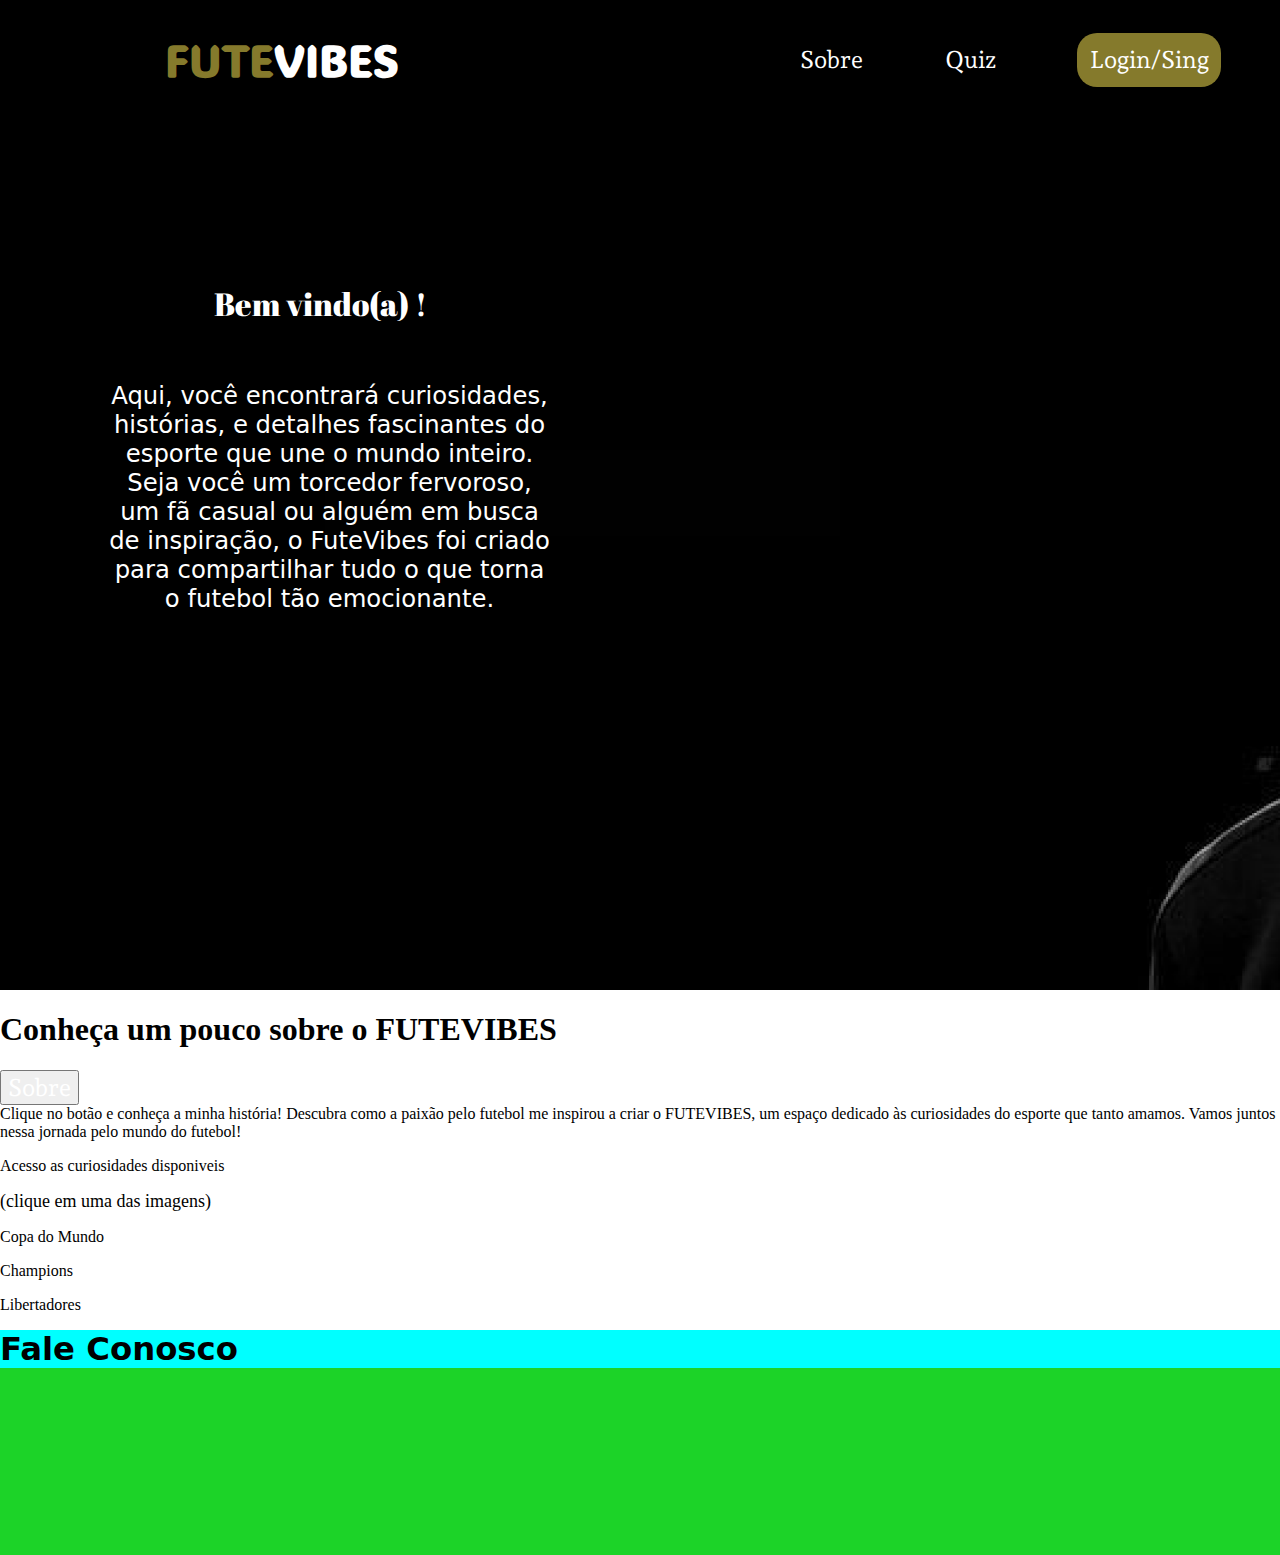
==== Site/index.html @ e691e7d2 "Mundanças no header da tela index" ====
<!DOCTYPE html>
<html lang="en">

<head>
    <meta charset="UTF-8">
    <meta name="viewport" content="width=device-width, initial-scale=1.0">
    <title>FuteVibes</title>
    <link rel="stylesheet" href="CSS/Header.css">
    <link rel="stylesheet" href="CSS/footer.css">
    <link rel="preconnect" href="https://fonts.googleapis.com">
    <link rel="preconnect" href="https://fonts.gstatic.com" crossorigin>
    <link
        href="https://fonts.googleapis.com/css2?family=Andada+Pro:ital,wght@0,400..840;1,400..840&family=Baloo+Bhaina+2:wght@400..800&display=swap"
        rel="stylesheet">
    <link rel="preconnect" href="https://fonts.googleapis.com">
    <link rel="preconnect" href="https://fonts.gstatic.com" crossorigin>
    <link
        href="https://fonts.googleapis.com/css2?family=ADLaM+Display&family=Andada+Pro:ital,wght@0,400..840;1,400..840&family=Baloo+Bhaina+2:wght@400..800&display=swap"
        rel="stylesheet">
    <link rel="preconnect" href="https://fonts.googleapis.com">
    <link rel="preconnect" href="https://fonts.gstatic.com" crossorigin>
    <link
        href="https://fonts.googleapis.com/css2?family=ADLaM+Display&family=Abril+Fatface&family=Andada+Pro:ital,wght@0,400..840;1,400..840&family=Baloo+Bhaina+2:wght@400..800&display=swap"
        rel="stylesheet">
</head>

<body>

    <div class="header">
        <div class="ParteCima">

            <h1>FUTE<span class="vibes">VIBES</span></h1>

            <div class="links">
                <a href="">Sobre</a>
                <a href="">Quiz</a>
                <div class="login">
                    <div class="CirculoAmarelo">
                        <a href="Login.html">Login/Sing</a>
                    </div>
                </div>
            </div>
        </div>
        <div class="ParteBaixo">
            <div class="bemVindo">
                <p>Bem vindo(a) !</p>
            </div>
            <div class="texto">
                <p>Aqui, você encontrará curiosidades, histórias, e detalhes fascinantes do esporte que une o mundo
                    inteiro. Seja você um torcedor fervoroso, um fã casual ou alguém em busca de inspiração, o FuteVibes
                    foi criado para compartilhar tudo o que torna o futebol tão emocionante.</p>
            </div>
        </div>


    </div>


    <div class="Sobre">
        <div class="filho">
            <h1>Conheça um pouco sobre o FUTEVIBES</h1>
            <button>
                <a href="Sobre"> Sobre</a>
            </button>
        </div>
        <div class="filho2">
            <div class="texto">
                Clique no botão e conheça a minha história! Descubra como a paixão pelo futebol me inspirou a criar o
                FUTEVIBES, um espaço dedicado às curiosidades do esporte que tanto amamos. Vamos juntos nessa jornada
                pelo mundo do futebol!
            </div>
        </div>
    </div>

    <div class="Curiosidades">
        <div class="texto">
            <p>Acesso as curiosidades disponiveis</p>
            <div style="font-size: large;">
                (clique em uma das imagens)
            </div>
        </div>
        <div class="acessoCuriosidades">

            <div class="cardCopaDoMundo">

                <p> Copa do Mundo</p>

            </div>


            <div class="cardChampions">
                <p> Champions
                </p>
            </div>


            <div class="cardLibertadores">
                <p>Libertadores</p>
            </div>

        </div>

    </div>
    <div class="footer">
        <div class="faleConosco">
            <h1>Fale Conosco</h1>
            <div class="imagem">
            </div>
        </div>
        <div class="imagem2">

        </div>
        <div class="imagem3">

        </div>
        <div class="FuteVibes">

        </div>

    </div>
</body>

</html>
---- Site/CSS/Header.css ----
body{
    margin: 0;
    
}
a{
    text-decoration: none;
    font-family: 'Andada Pro';
    font-size: x-large;
    color: white ;
}
.header{
    background-image: url(../imagens/image\ 5.png);
    height: 110vh;
    width: 100%;
    background-repeat: no-repeat;
    background-size: cover;
}
 .header h1{
    color: rgba(133, 122, 44, 1);
    font-family: 'ADLaM Display';
    font-size: 280%;
    height: 40%;
    width: 30%;
 
 
}
.header .vibes{
    color: white;
}
.ParteCima{
    height: 20%%;
    width: 100%;
    display: flex;
    justify-content: center;
    align-items: center;
    gap: 16%;
}
.ParteCima img{
    height: 100%;
    width: 40%;
}
.links{
    display: flex;
    justify-content: center;
    align-items: center;
    gap: 35%;
    margin-left: 10%;
}
.CirculoAmarelo{
    background-color: rgba(133, 122, 44, 1);
    height: 6vh;
    width: 121%;
    display: flex;
    align-items: center;
    justify-content: center;
    border-radius: 20px;
}
.ParteBaixo{
    display: flex;
    flex-direction: column;
    width: 50%;
    height: 80%;
}
.ParteBaixo .bemVindo{
    height: 30%;
    width: 100%;
    display: flex;
    align-items: end;
    justify-content: center;
}
.ParteBaixo .bemVindo p{
    color: white;
    font-family: 'Abril Fatface';
    font-size: 200%;
}
.ParteBaixo .texto{
    height: 50%;
    width: 100%;
    display: flex;
    align-items: start;
    justify-content: center;
}
.ParteBaixo .texto p{
    font-family: system-ui, -apple-system, BlinkMacSystemFont, 'Segoe UI', Roboto, Oxygen, Ubuntu, Cantarell, 'Open Sans', 'Helvetica Neue', sans-serif;
    font-size: 152%;
    margin-left: 19px;
    color: white;
    text-align: center;
    width: 70%;   

}
---- Site/CSS/footer.css ----
.footer{
    height: 25vh;
    width: 100%;
    background-color: rgba(28, 211, 40, 1);
}
.faleConosco h1{
    background-color: aqua;
    margin: 0;
    margin-bottom: 20%;
    font-size: 202%;
    font-family: system-ui, -apple-system, BlinkMacSystemFont, 'Segoe UI', Roboto, Oxygen, Ubuntu, Cantarell, 'Open Sans', 'Helvetica Neue', sans-serif;
}
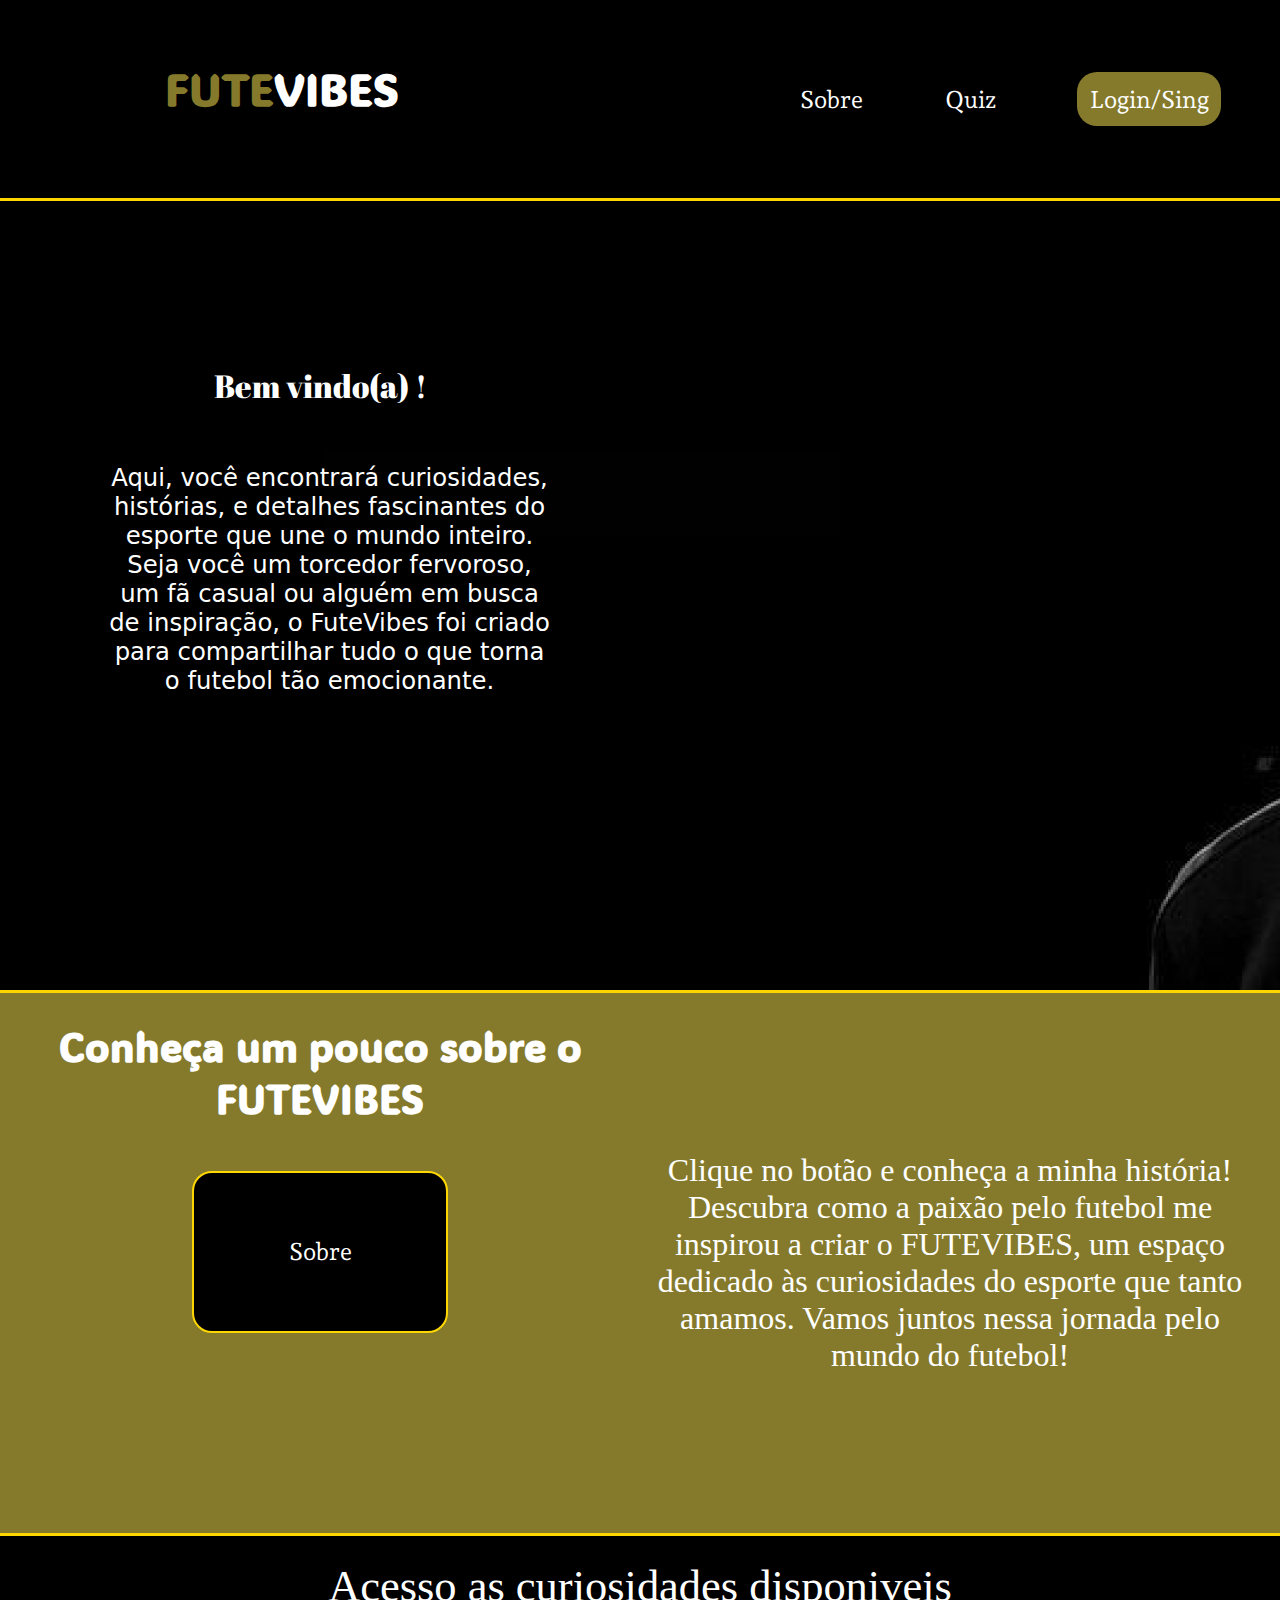
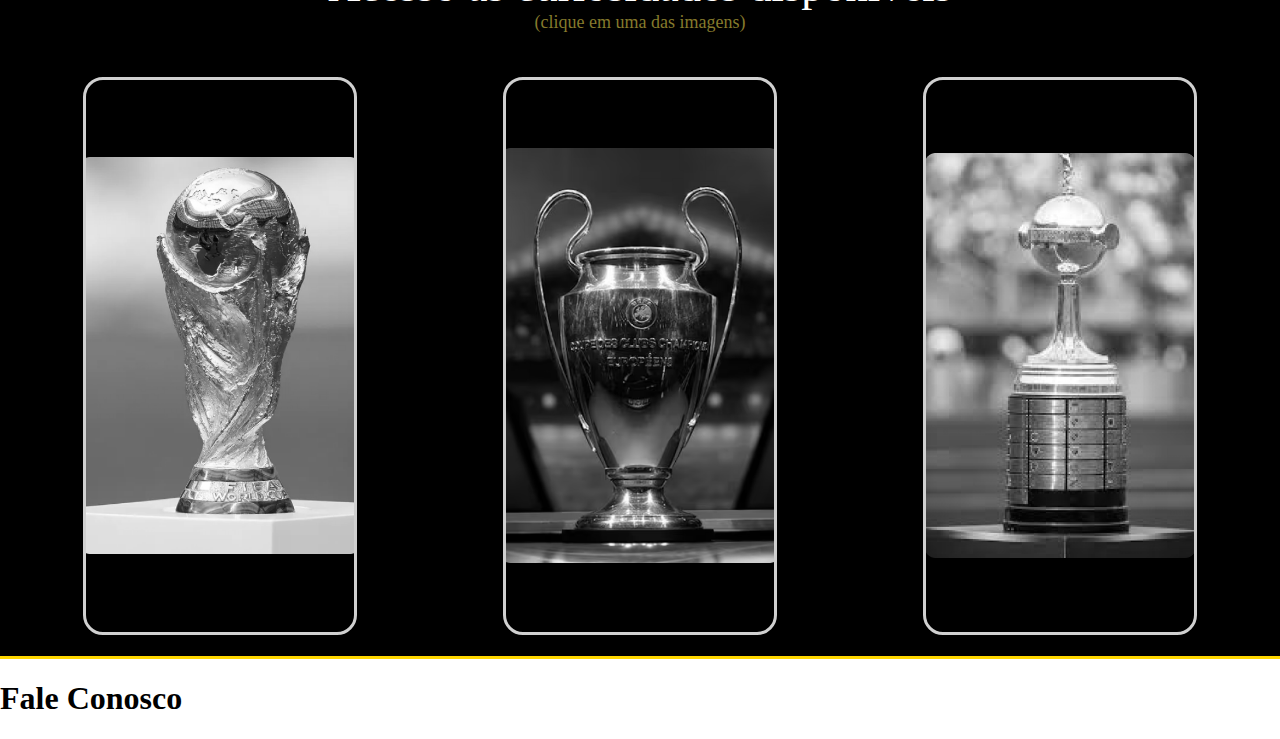
==== commit da636988: "Mudança na tela do Index" ====
--- a/Site/index.html
+++ b/Site/index.html
@@ -6,6 +6,7 @@
     <meta name="viewport" content="width=device-width, initial-scale=1.0">
     <title>FuteVibes</title>
     <link rel="stylesheet" href="CSS/Header.css">
+    <link rel="stylesheet" href="CSS/Index.css">
     <link rel="stylesheet" href="CSS/footer.css">
     <link rel="preconnect" href="https://fonts.googleapis.com">
     <link rel="preconnect" href="https://fonts.gstatic.com" crossorigin>
@@ -89,7 +90,7 @@
 
 
             <div class="cardChampions">
-                <p> Champions
+                <p> Champions League
                 </p>
             </div>
 
--- a/Site/CSS/Header.css
+++ b/Site/CSS/Header.css
@@ -15,6 +15,7 @@
     width: 100%;
     background-repeat: no-repeat;
     background-size: cover;
+    border-bottom: 3px gold solid;
 }
  .header h1{
     color: rgba(133, 122, 44, 1);
@@ -29,12 +30,13 @@
     color: white;
 }
 .ParteCima{
-    height: 20%%;
+    height: 20%;
     width: 100%;
     display: flex;
     justify-content: center;
     align-items: center;
     gap: 16%;
+    border-bottom: 3px gold solid;
 }
 .ParteCima img{
     height: 100%;
@@ -57,6 +59,7 @@
     border-radius: 20px;
 }
 .ParteBaixo{
+
     display: flex;
     flex-direction: column;
     width: 50%;
--- a/Site/CSS/Index.css
+++ b/Site/CSS/Index.css
@@ -0,0 +1,200 @@
+.Sobre{
+    height: 60vh;
+    width: 100%;
+    background-color: rgba(133, 122, 44, 1);
+    display: flex;
+    flex-direction: row;
+    border-bottom: 3px gold solid;
+}
+.Sobre .filho{
+    height: 100%;
+    width: 50%;
+    display: flex;
+    flex-direction: column;
+    justify-content: start;
+    align-items: center;
+    gap: 20px;
+}
+.Sobre .filho h1{
+    font-family: 'ADLaM Display';
+    font-size: 250%;
+    text-align: center;
+    color: white;
+
+}
+.Sobre .filho button{
+    height: 30%;
+    width: 40%;
+    background-color: black;
+    border-radius: 20px;
+    border: 2px gold solid;
+    color: white;
+}
+.Sobre .filho button:hover{
+    height: 30%;
+    width: 40%;
+    background-color: gold;
+    border-radius: 20px;
+    border: 2px gold solid;
+    color: white;
+}
+.Sobre .filho2{
+    height: 100%;
+    width: 50%;
+    display: flex;
+}
+.Sobre .filho2 .texto{
+width: 100%;
+height: 100%;
+display: flex;
+align-items: center;
+justify-content:  start;
+color: white;
+}
+.Sobre .filho2 .texto {
+    text-align: center;
+    font-size: 200%;
+    margin-right: 20px;
+
+}
+ 
+
+.Curiosidades {
+    background-color: black;
+    height: 80vh;
+    width: 100%;
+    display: flex;
+    border-bottom: 3px gold solid;
+    flex-direction: column;
+}
+
+.Curiosidades .acessoCuriosidades {
+
+    height: 100%;
+    width: 100%;
+    display: flex;
+    align-items: center;
+    justify-content: space-around;
+
+
+}
+
+.Curiosidades .texto {
+    color: rgba(133, 122, 44, 1);
+    height: 20%;
+    width: 100%;
+    display: flex;
+    justify-content: center;
+    align-items: center;
+    flex-direction: column;
+}
+.Curiosidades .texto p{
+    color: white;
+    font-size: 278%;
+    margin: 0;
+}
+ .cardCopaDoMundo{
+    background-image: url(../imagens/image\ 1.png);
+    background-size: 105%;
+    width: 21%;
+    height: 92%;
+    border-radius: 20px;
+    background-position: center;
+    background-repeat: no-repeat;;
+    border: 3px gold solid;
+    display: flex;
+    align-items: center;
+    justify-content: center;
+    margin-left: 10px;
+    filter: grayscale(1);
+}
+.cardCopaDoMundo p{
+    visibility: hidden;
+}
+.cardCopaDoMundo:hover p{
+    visibility: visible;
+    color: white;
+    text-shadow: 
+    -1px -1px 0 #000000,  /* sombra no canto superior esquerdo */
+    1px -1px 0 #000,   /* sombra no canto superior direito */
+    -1px 1px 0 #000,   /* sombra no canto inferior esquerdo */
+    1px 1px 0 #000;
+    font-family:Verdana, Geneva, Tahoma, sans-serif;
+    transition: 0.5s;
+    font-size: 150%;
+
+}
+.cardCopaDoMundo:hover{
+    filter: grayscale(0);
+    transition: 0.5s;
+}
+
+ .cardChampions{
+    background-image: url(../imagens/image\ 3.png);
+    background-size: 105%;
+    width: 21%;
+    height: 92%;
+    border-radius: 20px;
+    background-position: center;
+    background-repeat: no-repeat;
+    filter: grayscale(1);
+    border: 3px gold solid;
+    display: flex;
+    align-items: center;
+    justify-content: center;
+}
+.cardChampions p{
+    visibility: hidden;
+}
+.cardChampions:hover p{
+    visibility: visible;
+    color: white;
+    text-shadow: 
+    -1px -1px 0 #000000,  /* sombra no canto superior esquerdo */
+    1px -1px 0 #000,   /* sombra no canto superior direito */
+    -1px 1px 0 #000,   /* sombra no canto inferior esquerdo */
+    1px 1px 0 #000;
+
+    font-family: Georgia, 'Times New Roman', Times, serif;
+    transition: 0.5s;
+    font-size: 150%;
+
+}
+.cardChampions:hover{
+    filter: grayscale(0);
+    transition: 0.5s;
+}
+.cardLibertadores{
+    background-image: url(../imagens/image\ 4.png);
+    background-size: 101%;
+    width: 21%;
+    height: 92%;
+    border-radius: 20px;
+    background-position: center;
+    background-repeat: no-repeat;
+    filter: grayscale(1);
+    border: 3px  gold solid;
+    display: flex;
+    align-items: center;
+    justify-content: center;
+    margin-right: 10px;
+}
+.cardLibertadores p{
+    visibility: hidden;
+}
+.cardLibertadores:hover{
+    filter: grayscale(0);
+    transition: 0.5s;
+}
+.cardLibertadores:hover p{
+    visibility: visible;
+    color: white;
+    text-shadow: 
+    -1px -1px 0 #000000,  /* sombra no canto superior esquerdo */
+    1px -1px 0 #000,   /* sombra no canto superior direito */
+    -1px 1px 0 #000,   /* sombra no canto inferior esquerdo */
+    1px 1px 0 #000;
+    font-family: Georgia, 'Times New Roman', Times, serif;
+    transition: 0.5s;
+    font-size: 150%;
+} 
--- a/Site/CSS/footer.css
+++ b/Site/CSS/footer.css
@@ -1,4 +1,4 @@
-.footer{
+/* .footer{
     height: 25vh;
     width: 100%;
     background-color: rgba(28, 211, 40, 1);
@@ -9,4 +9,4 @@
     margin-bottom: 20%;
     font-size: 202%;
     font-family: system-ui, -apple-system, BlinkMacSystemFont, 'Segoe UI', Roboto, Oxygen, Ubuntu, Cantarell, 'Open Sans', 'Helvetica Neue', sans-serif;
-}
+} */
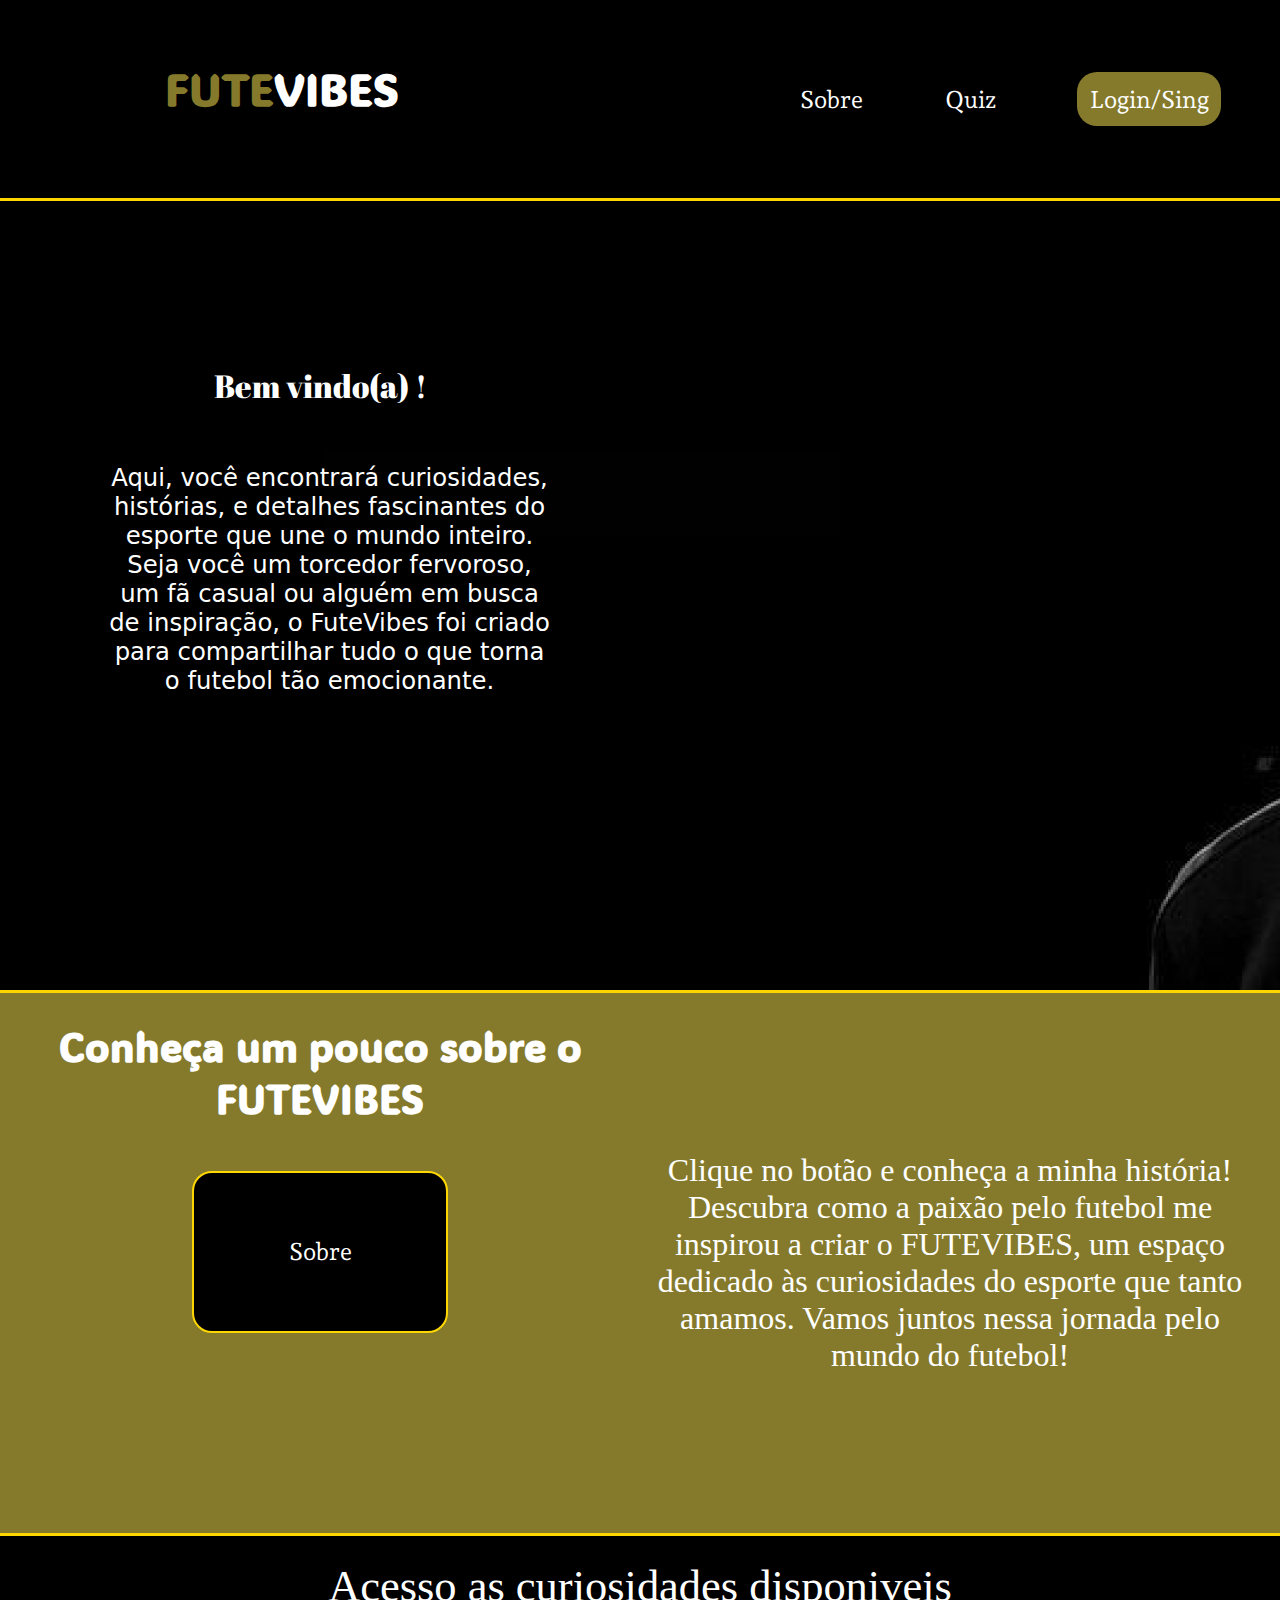
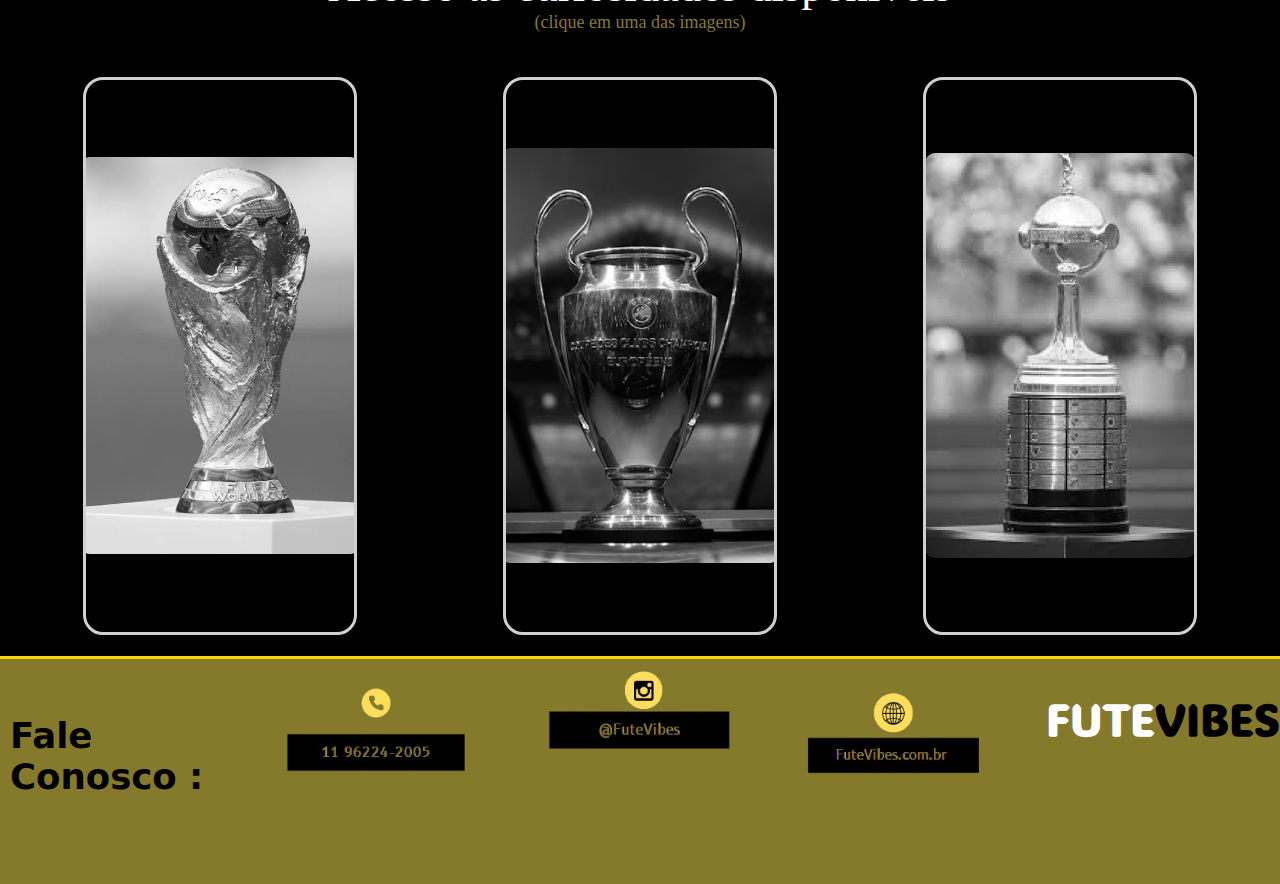
==== commit a2116a45: "Css finalizado da tela index" ====
--- a/Site/index.html
+++ b/Site/index.html
@@ -104,9 +104,10 @@
     </div>
     <div class="footer">
         <div class="faleConosco">
-            <h1>Fale Conosco</h1>
-            <div class="imagem">
-            </div>
+            <h1>Fale Conosco :</h1>
+        </div>
+
+        <div class="imagem">
         </div>
         <div class="imagem2">
 
@@ -115,7 +116,7 @@
 
         </div>
         <div class="FuteVibes">
-
+            <h1>FUTE<span class="vibes">VIBES</span></h1>
         </div>
 
     </div>
--- a/Site/CSS/footer.css
+++ b/Site/CSS/footer.css
@@ -1,12 +1,62 @@
-/* .footer{
+.footer {
     height: 25vh;
     width: 100%;
-    background-color: rgba(28, 211, 40, 1);
+    background-color: rgba(133, 122, 44, 1);
+    display: flex;
+    flex-direction: row;
 }
-.faleConosco h1{
-    background-color: aqua;
+
+.faleConosco {
+    height: 100%;
+    width: 20%;
+    display: flex;
+    align-items: center;
+    justify-content: center;
+    flex-direction: column;
+}
+
+.faleConosco h1 {
     margin: 0;
-    margin-bottom: 20%;
-    font-size: 202%;
+    font-size: 222%;
     font-family: system-ui, -apple-system, BlinkMacSystemFont, 'Segoe UI', Roboto, Oxygen, Ubuntu, Cantarell, 'Open Sans', 'Helvetica Neue', sans-serif;
-} */
+    width: 100%;
+    height: 50%;
+    margin-left: 20px;
+}
+
+.imagem {
+    background-image: url(../imagens/whatsap-removebg-preview.png);
+    height: 100%;
+    width: 20%;
+    background-size: 93%;
+    background-repeat: no-repeat;
+
+}
+
+.imagem2 {
+    background-image: url(../imagens/instagram-removebg-preview.png);
+    height: 69%;
+    width: 20%;
+    background-size: 100%;
+    background-repeat: no-repeat;
+    margin-top: 0%
+}
+.imagem3{
+    background-image: url(../imagens/site-removebg-preview.png);
+    height: 69%;
+    width: 20%;
+    background-size: 80%;
+    background-repeat: no-repeat;
+    margin-top: 2%;
+    margin-left: 2%;
+}
+.footer .FuteVibes h1{
+    color: white;
+    font-family: 'ADLaM Display';
+    font-size: 280%;
+    height: 40%;
+    width: 30%;
+}
+.footer .vibes{
+    color: black;
+}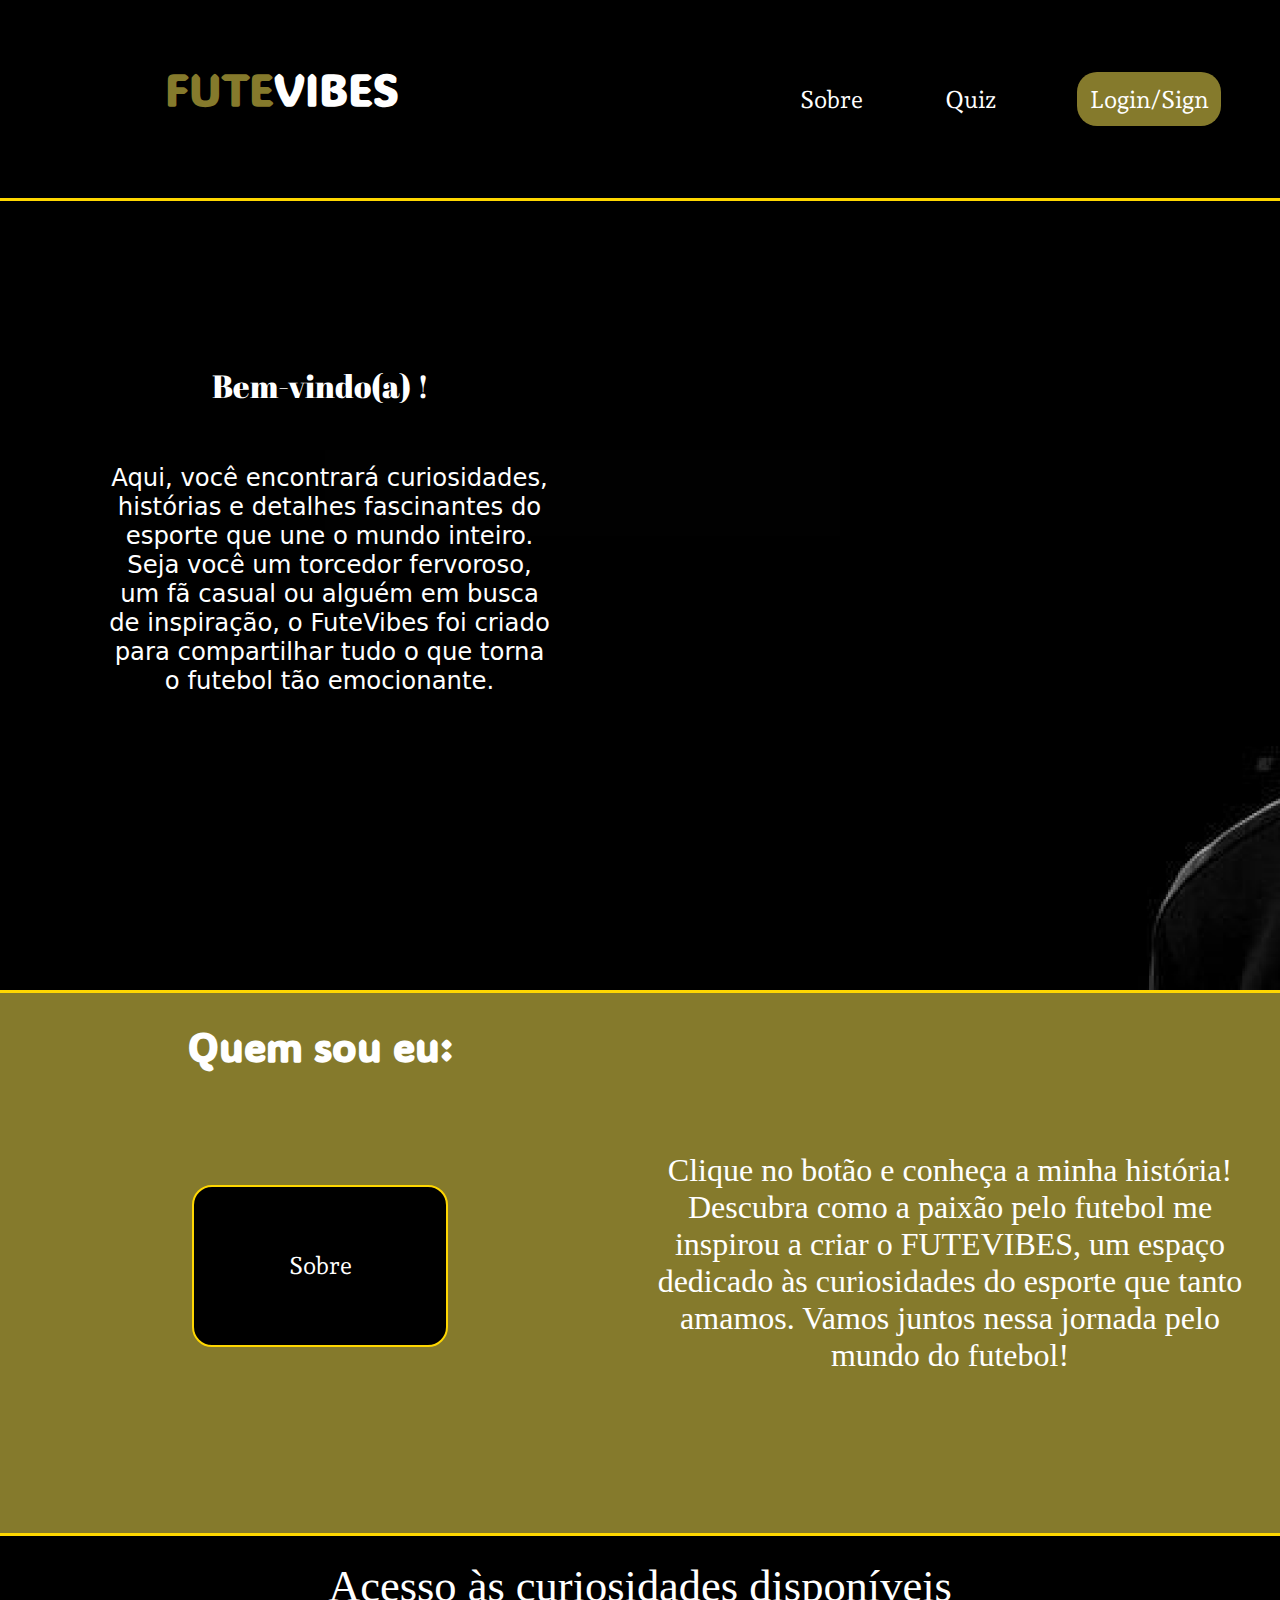
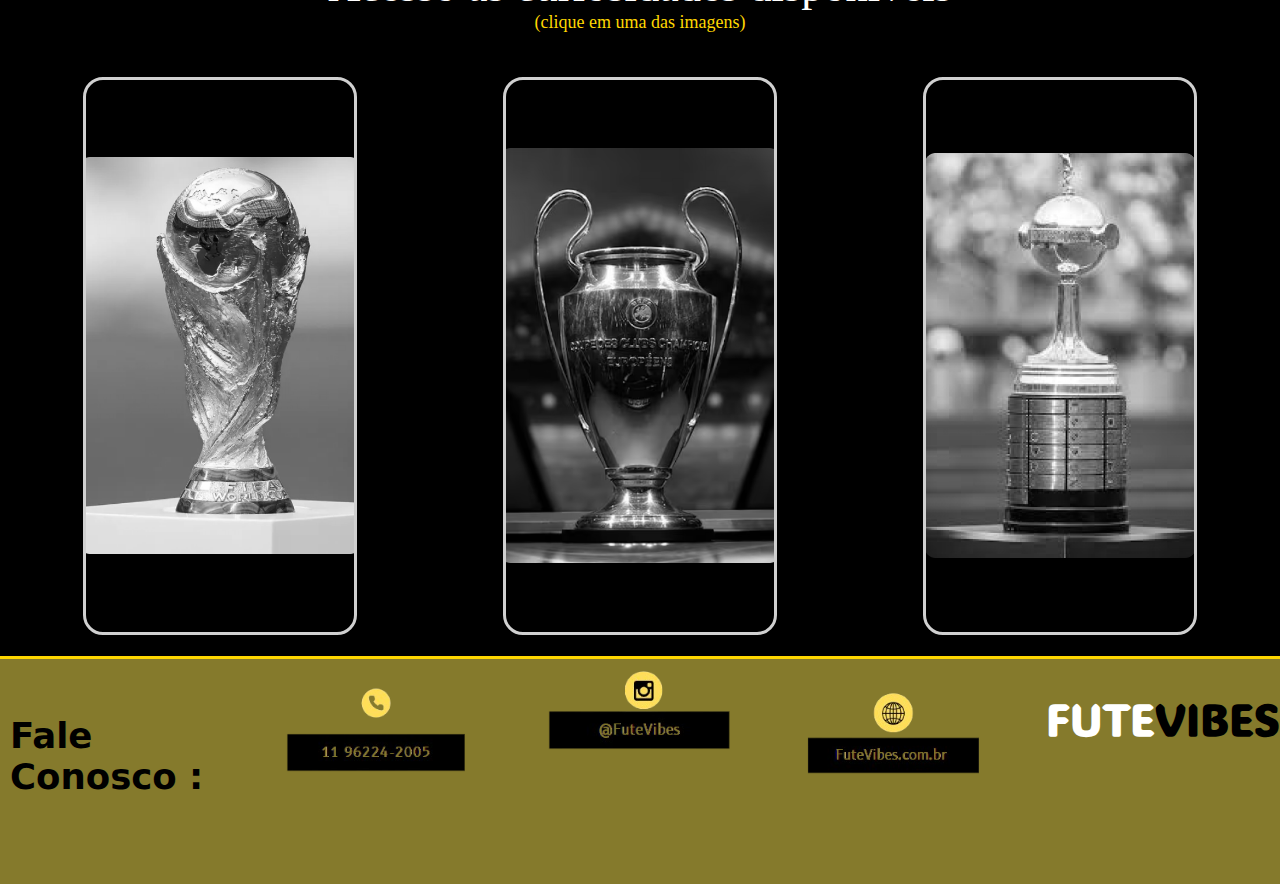
==== commit a6fc7589: "Telas de curiosidades finalizadas" ====
--- a/Site/index.html
+++ b/Site/index.html
@@ -33,21 +33,21 @@
             <h1>FUTE<span class="vibes">VIBES</span></h1>
 
             <div class="links">
-                <a href="">Sobre</a>
-                <a href="">Quiz</a>
+                <a href="sobre.html">Sobre</a>
+                <a href="Quiz.html">Quiz</a>
                 <div class="login">
                     <div class="CirculoAmarelo">
-                        <a href="Login.html">Login/Sing</a>
+                        <a href="Login.html">Login/Sign </a>
                     </div>
                 </div>
             </div>
         </div>
         <div class="ParteBaixo">
             <div class="bemVindo">
-                <p>Bem vindo(a) !</p>
+                <p>Bem-vindo(a) !</p>
             </div>
             <div class="texto">
-                <p>Aqui, você encontrará curiosidades, histórias, e detalhes fascinantes do esporte que une o mundo
+                <p>Aqui, você encontrará curiosidades, histórias e detalhes fascinantes do esporte que une o mundo
                     inteiro. Seja você um torcedor fervoroso, um fã casual ou alguém em busca de inspiração, o FuteVibes
                     foi criado para compartilhar tudo o que torna o futebol tão emocionante.</p>
             </div>
@@ -59,9 +59,9 @@
 
     <div class="Sobre">
         <div class="filho">
-            <h1>Conheça um pouco sobre o FUTEVIBES</h1>
-            <button>
-                <a href="Sobre"> Sobre</a>
+            <h1>Quem sou eu:</h1>
+            <button onclick="irParaPaginaSobre()">
+                <a href="sobre.html"> Sobre</a>
             </button>
         </div>
         <div class="filho2">
@@ -75,27 +75,27 @@
 
     <div class="Curiosidades">
         <div class="texto">
-            <p>Acesso as curiosidades disponiveis</p>
+            <p>Acesso às curiosidades disponíveis</p> 
             <div style="font-size: large;">
                 (clique em uma das imagens)
             </div>
         </div>
         <div class="acessoCuriosidades">
 
-            <div class="cardCopaDoMundo">
-
+            <div class="cardCopaDoMundo" onclick="irParaPaginaCopa()">
+        
                 <p> Copa do Mundo</p>
 
             </div>
 
 
-            <div class="cardChampions">
+            <div class="cardChampions" onclick="irParaPaginaChampions()">
                 <p> Champions League
                 </p>
             </div>
 
 
-            <div class="cardLibertadores">
+            <div class="cardLibertadores" onclick="irParaPaginaLibertadores()">
                 <p>Libertadores</p>
             </div>
 
@@ -122,4 +122,18 @@
     </div>
 </body>
 
-</html>+</html>
+<script>
+    function irParaPaginaSobre(){
+        window.location.href ="sobre.html"
+    }
+    function irParaPaginaChampions() {
+  window.location.href = "Champions.html"
+}
+function irParaPaginaCopa(){
+    window.location.href="WorldCup.html"
+}
+function irParaPaginaLibertadores(){
+    window.location.href="Libertadores.html"
+}
+</script>--- a/Site/CSS/Header.css
+++ b/Site/CSS/Header.css
@@ -38,10 +38,7 @@
     gap: 16%;
     border-bottom: 3px gold solid;
 }
-.ParteCima img{
-    height: 100%;
-    width: 40%;
-}
+
 .links{
     display: flex;
     justify-content: center;
--- a/Site/CSS/Index.css
+++ b/Site/CSS/Index.css
@@ -13,7 +13,7 @@
     flex-direction: column;
     justify-content: start;
     align-items: center;
-    gap: 20px;
+    gap: 16%;
 }
 .Sobre .filho h1{
     font-family: 'ADLaM Display';
@@ -80,7 +80,7 @@
 }
 
 .Curiosidades .texto {
-    color: rgba(133, 122, 44, 1);
+    color: gold;
     height: 20%;
     width: 100%;
     display: flex;
@@ -94,7 +94,7 @@
     margin: 0;
 }
  .cardCopaDoMundo{
-    background-image: url(../imagens/image\ 1.png);
+    background-image: url(../imagens/CopaDoMundo.png);
     background-size: 105%;
     width: 21%;
     height: 92%;
